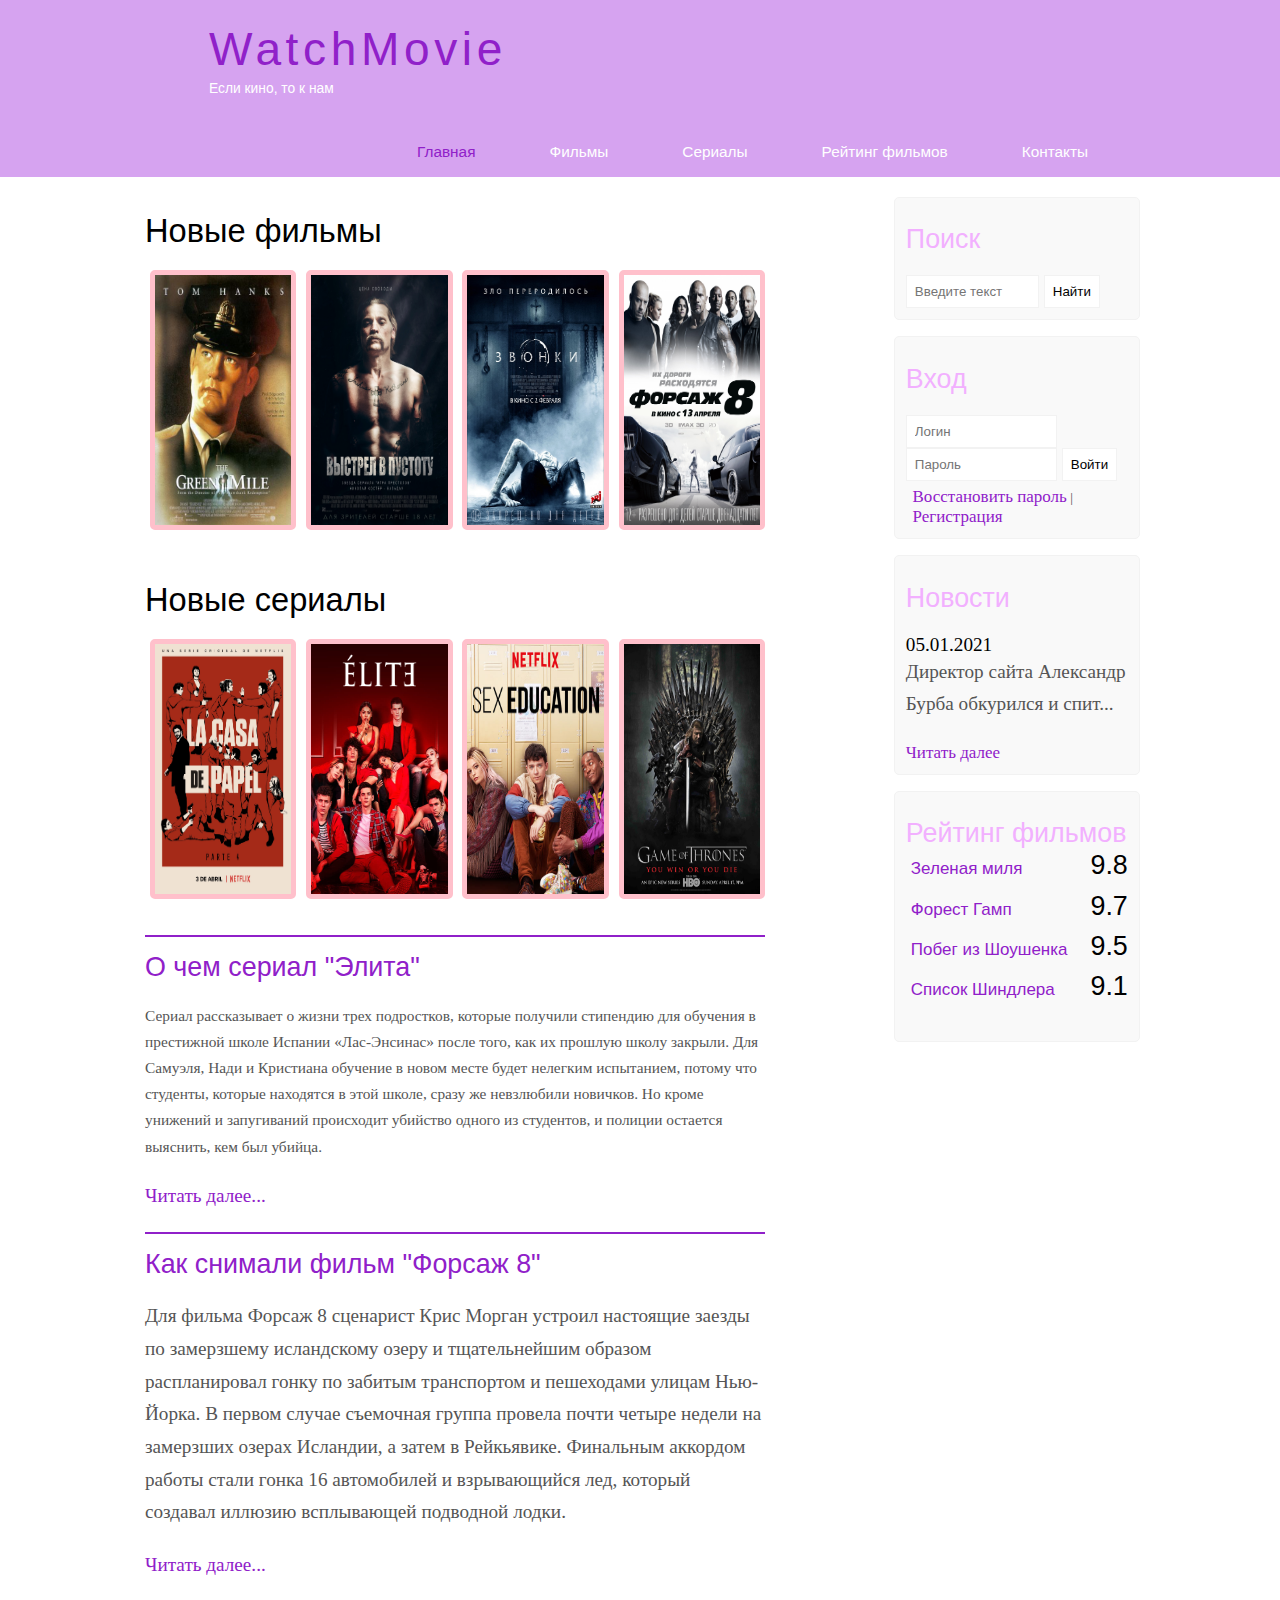
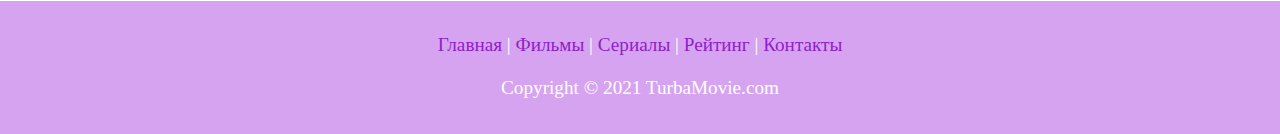
==== index.html @ de48cedc "init commit" ====
<!DOCTYPE html>
<head>
	<meta charset="UTF-8">
	<meta name="viewport" content="width=device-width, initial-scale=1.0">
	<meta name="keywords" content="movie, watch, фильмы, фильмы онлайн">
	<meta name="description" content="Сайт о кино">
	<title>Document</title>
	<link rel="stylesheet" href="assets/css/style.css">
</head>


<body>


	<main>
		<header>
			<div class="logo">
				<div class="logo_text">
					<h1><a href="#">WatchMovie</a></h1>
					<h2>Если кино, то к нам</h2>
				</div>
				
			</div>
			<menu>
					<li class="selected"><a href="index.html">Главная</a></li>
					<li><a href="films.html">Фильмы</a></li>
					<li><a href="#">Сериалы</a></li>
					<li><a href="rating.html">Рейтинг фильмов</a></li>
					<li><a href="contact.html">Контакты</a></li>
				</menu>
		</header>


		<div class="site_content">
			<div class="sidebar_container">
				
				<div class="sidebar">
					<h2>Поиск</h2>
					<form action="#" method="post" id="search_form">
						<input type="search" name="search_field" placeholder="Введите текст"/>
						<input type="submit" class="btn" value="Найти" />
					</form>
				</div>
				<div class="sidebar">
					<h2>Вход</h2>
					<form action="#" method="post" id="login">
						<input type="text" name="login_field" placeholder="Логин"/>
						<input type="password" name="password_field" placeholder="Пароль"/>
						<input type="submit" class="btn" value="Войти" />
						<div class="lables_passreg_text">
							<span><a href="#">Восстановить пароль</a></span> | <span><a href="#">Регистрация</a></span>
						</div>
						


					</form>
				</div>
				<div class="sidebar">
					<h2>Новости</h2>
					<span>05.01.2021</span>
					<p>Директор сайта Александр Бурба обкурился и спит...</p>
					<a href="#">Читать далее</a>
				</div>

				<div class="sidebar">
					<h2>Рейтинг фильмов
						<ul>
							<li><a href="#">Зеленая миля</a><span class="rating_sidebar"> 9.8</span></li>
							<li><a href="#">Форест Гамп</a><span class="rating_sidebar">9.7</span></li>
							<li><a href="#">Побег из Шоушенка</a><span class="rating_sidebar">9.5</span></li>
							<li><a href="#">Список Шиндлера</a><span class="rating_sidebar">9.1</span></li>
						</ul>
					</h2>
				</div>
			</div>

			<div class="content">
				
				<h1>Новые фильмы</h1>

				<div class="films_block">
					<a href="#"><img src="assets/img/green.jpg" width="150" height="250"></a>
					<a href="#"><img src="assets/img/выстрел в пустоту.jpg"width="150" height="250" ></a>
					<a href="#"><img src="assets/img/звонки.jpg" width="150" height="250"></a>
					<a href="show.html"><img src="assets/img/форсаж 8.jpg" width="150" height="250"></a>

				</div>


				<h1>Новые сериалы</h1>
				<div class="films_block">
					<a href="#"><img src="assets/img/бумажный дом.jpg" width="150" height="250"></a>
					<a href="#"><img src="assets/img/элита.jpg"width="150" height="250" ></a>
					<a href="#"><img src="assets/img/половое воспитание.jpg" width="150" height="250"></a>
					<a href="#"><img src="assets/img/игра престолов.jpg" width="150" height="250"></a>

				</div>

			<div class="posts">
				
				<hr>
				<h2> <a href="#">О чем сериал "Элита"</a></h2>

				<div class="posts_content">
					
					<p>
						Сериал рассказывает о жизни трех подростков, которые получили стипендию для обучения в престижной школе Испании «Лас-Энсинас» после того, как их прошлую школу закрыли. Для Самуэля, Нади и Кристиана обучение в новом месте будет нелегким испытанием, потому что студенты, которые находятся в этой школе, сразу же невзлюбили новичков. Но кроме унижений и запугиваний происходит убийство одного из студентов, и полиции остается выяснить, кем был убийца.
					</p>


				</div>
				<p><a href="https://ru.wikipedia.org/wiki/%D0%AD%D0%BB%D0%B8%D1%82%D0%B0_(%D1%82%D0%B5%D0%BB%D0%B5%D1%81%D0%B5%D1%80%D0%B8%D0%B0%D0%BB)">Читать далее...</a></p>
				
			</div>

			<hr>
				<h2> <a href="#">Как снимали фильм "Форсаж 8"</a></h2>

				<div class="posts_content">
					
					<p>
						Для фильма Форсаж 8 сценарист Крис Морган устроил настоящие заезды по замерзшему исландскому озеру и тщательнейшим образом распланировал гонку по забитым транспортом и пешеходами улицам Нью-Йорка. В первом случае съемочная группа провела почти четыре недели на замерзших озерах Исландии, а затем в Рейкьявике.  Финальным аккордом работы стали гонка 16 автомобилей и взрывающийся лед, который создавал иллюзию всплывающей подводной лодки.
					</p>


				</div>
				<p><a href="http://www.kinometro.ru/technology/show/name/Forsazh_8_shooting_8085#:~:text=%D0%94%D0%BB%D1%8F%20%D1%84%D0%B8%D0%BB%D1%8C%D0%BC%D0%B0%20%D0%A4%D0%9E%D0%A0%D0%A1%D0%90%D0%96%208%20%D0%BE%D0%BD,%D0%98%D1%81%D0%BB%D0%B0%D0%BD%D0%B4%D0%B8%D0%B8%2C%20%D0%B0%20%D0%B7%D0%B0%D1%82%D0%B5%D0%BC%20%D0%B2%20%D0%A0%D0%B5%D0%B9%D0%BA%D1%8C%D1%8F%D0%B2%D0%B8%D0%BA%D0%B5.">Читать далее...</a></p>
				
			</div>

			</div>



		</div>
		<footer>
			<p>
				<a href="index.html">Главная</a> |
				<a href="films.html">Фильмы</a> |
				<a href="#">Сериалы</a> |
				<a href="rating.html">Рейтинг</a> |
				<a href="contact.html">Контакты</a> 
				<p>Copyright © 2021 TurbaMovie.com</p>
		</p></footer>
	</main>
</body>
</html>
---- assets/css/style.css ----
*{
	margin: 0;
	padding: 0;
}

body{
	font-size: 1.2em;
	background-color: #fff;
	color: #555;
}

p{
	padding: 0 0 20px 0;
	line-height: 1.7em;
}

input[type="text"], input[type="password"], input[type="search"] {
	color: #5d5d5d;
	width: 60%;
	padding: 8px;
}

h1, h2 {
	font: normal 170% 'century gothic', arial;
	margin: 0 0 15px 0;
	padding: 15px 0 5px 0;
	color: #000;
}

h2{
	font-size: 140%
}

a, a:hover {
	outline: none;
	text-decoration: none;
	color: #9020c9; 
}

input, textarea{
	outline: none;
	border: none;
	border: solid 1px #f2f2f2;
}

header{
	background-color: #d6a3f0;
	height: 177px;
	font-size: 0.8em;
	margin-left: 0px;
	margin-right: 0px;
	min-width: 900px;
}
ul {
	margin: 2px 0 22px 17px;
}

ul li {
	margin 0 0 6px 0;
	padding: 0 0 4px 5px;
	line-height: 1.2em;
}

main, footer, .logo, .menubar, .site_content {
margin-left: auto;
margin-right: auto;
}

.logo {
	width: 880px;
	padding-bottom: 40px;
}

.logo h1, .logo h2{
	font: normal 300% 'century gothic', arial, sans-serif;
	margin: 0 0 0 9px;
}

.logo_text h1, .logo_text a, .logo_text a:hover{
	padding: 22px 0 0 0;
	color: #9020c9;
	letter-spacing: 0.1em;
	text-decoration: none;
}

.logo_text h2{
	font-size: 0.9em;
	padding: 4px 0 0 0;
	color: #fff ;
}

.posts .posts_content {
	font-size: 0.8em;
}

.info_film_page{
	margin-top: 2%;
	margin-bottom: 4%;
}

.info_film_page .label{
font-size: 1.2 em;
}

.info_film_page .value{
	font-size: 1em;
	color: #d6a3f0;
	margin-right: 3%;
}

menu {
	width: 900px;
	height: 46px;
	float: right;
}

footer{
	width: 100%;
	height: 100px;
	padding: 28px 0 5px 0;
	text-align: center;
	background-color: #d6a3f0;
	color: #a8aa94;
	margin-left: 0px;
	margin-right: 0px;
	min-width: 900px;
}

.description_film {
	margin-bottom: 15%;
}

.description_film img {
	float: left;
	margin-right: 2%;
	border-radius: 5px;
	border: solid 5px pink;
}

.info_film {
	margin-bottom: 5%;
	background-color: #f9f9f9;
	padding: 5%;
	height: 270px;
}

.info_film img {
	float: left;
	margin-right: 2%;
	border-radius: 5px;	
	border: solid 5px pink;
	width: 25%;	
}

table {
	width: 100%;
	border: solid 1px #f4f4f4;
}

td {
	padding: 2%;
	border: solid 1px #f4f4f4

}

td img {
	vertical-align: middle;
}

.center {
	text-align: center;
}
.rating {
	font-weight: bold;
}

button {
	background-color: #d6a3f0;
	padding: 2%;
	color: white;
	border-radius: 5px;
	float: right;
	margin-top: 5%;
	clear: both;
	font-size: 0.8em;
}

button a {
	color: white;
}

.send {
	margin-bottom: 4%;
}

.send input[type="text"], textarea {
	border: solid 1px #c3c3c3;
	margin-bottom: 2%;
}

.send input[type="text"] {
	width: 98%;
}

.send textarea {
	width: 624px;
	height: 200px;
}

.send input[type="submit"] {
	background-color: #d6a3f0;
	padding: 3%;
	color: white;
	border-radius: 5px;
}


.reviews {
	margin-bottom: 4%;
	font-size: 0.9em;
}

.reviews .review_name {
	background-color: #d6a3f0;
	color: white;
	padding: 1%;
	border-top-left-radius: 5px;
	border-top-right-radius: 5px; 
}

.reviews .review_text {
	padding-top: 2%;
	padding-bottom: 2%;
	padding-left: 2%;

}

footer p {
	color: white;
	padding: 0 0 10px 0;
}
footer a:hover{
	color: #fff;
	text-decoration: none;
}

 menu li{
	float: left;
	padding: 0 0 0 9px;
	list-style: none;
	margin: 1px 2px 0 0;
}

menu li a {
	font: normal 100% 'trebuchet ms', sans-serif;
	display: block;
	height: 20px;
	padding: 6px 35px 5px 28px;
	color: #fff;
	text-decoration: none;
}

menu li.selected a {
	color: #9020c9;
}

menu li a:hover {
	color: #38104d;
}

span {

	color : black;
}

hr{
	border: solid 1px #9020c9;
}

.films_block {
	margin-bottom: 5%;
}

.films_block img {
	margin-left: 5px;
	border-radius: 5px;
	border: solid 5px pink;
	width: 22%;
}



.site_content{	
	width: 1000px; 
	overflow: hidden;
	margin: 20px auto 0 auto;
	background-color: white;
}

.sidebar_container {
	float: right;
	width: 224px;
}

.sidebar {
	float: right;
	width: 222px;
	padding: 5%;
	margin: 0 0 16px 0;
	border: solid 1px #f2f2f2;
	border-radius: 5px;
	background-color: #f9f9f9;
}

.btn{
	padding: 8px;
	background-color: white;
	cursor: pointer;
}

.sidebar h2{
	color: #f2b0ff;
}

.lables_passreg_text {
	font-size: 0.7em;
	margin-top: 3%;
	margin-left: 3%;
}

.sidebar ul{
	margin: 0;
}

.sidebar ul li {
	list-style-type: none;
	margin: 0 0 0 0;
}

.sidebar .rating_sidebar {
	float: right;
}

.sidebar a {
	font-size: 17px;
}



.content {
	text-align: left;
	width: 620px;
	padding: 0 0 0 5px;
	float: left;
}

.content a {
	text-decoration: none;
}

/*CSS Mobile*/


@media only screen 
and (min-device-width : 375px)
and (max-device-width : 667px) {

	header {
		background-color: #2e0046;
		min-width: 100%;
		height: 20%;
		text-align: center;
	}

	.logo {
		width: 100%;
	}

	.site_content {
		width: 100%;
	}

	menu {
		width: 100%;
		height: 100%;
		float: none;
	}

	menu li {
		margin: 0;
		padding: 0;
		float: none;
	}

	.content {
		width: 100%;
		text-align: center;
	}

	.content h1, h2 {
		font: normal 110% 'century gothic', arial;
	}

	.films_block img {
		width: 43%;
	}

	.site_content {
		width: 100%;
		text-align: center;
	}

	.sidebar_container {
		display: none;
	}

	footer {
		display: none;
	}

	.posts_content p {
		line-height: 1.5 em;
		padding: 3%;
		text-align: left;
	}

	.posts p {
		font-size: 120%;
	}

	table {
		display: block;
	}

	th{
		font-size: 75%;
	}

	td {
		padding: 0;
		margin: 0;
		font-size: 95%;
		text-align: left;
	}

	td img {
		width: 75%;
	}

	video {
		width: 85%;
		height: 100%;
	}

	.description_film {
		width: 90%;
		text-align: left;
		margin-left: 2%
	}

	.description_film img {
		float: none;
		height: 85%;
		width: 75%;
		display: block;
		margin: 0;
		padding: 0;
		margin-left: 11%;
		margin-bottom: 7%;
	}

	.reviews {
		text-align: left;
		width: 97%;
	}

	.send input[type="text"] {
		width: 80%;
	}

	.send textarea {
		width: 85%;
	}
}
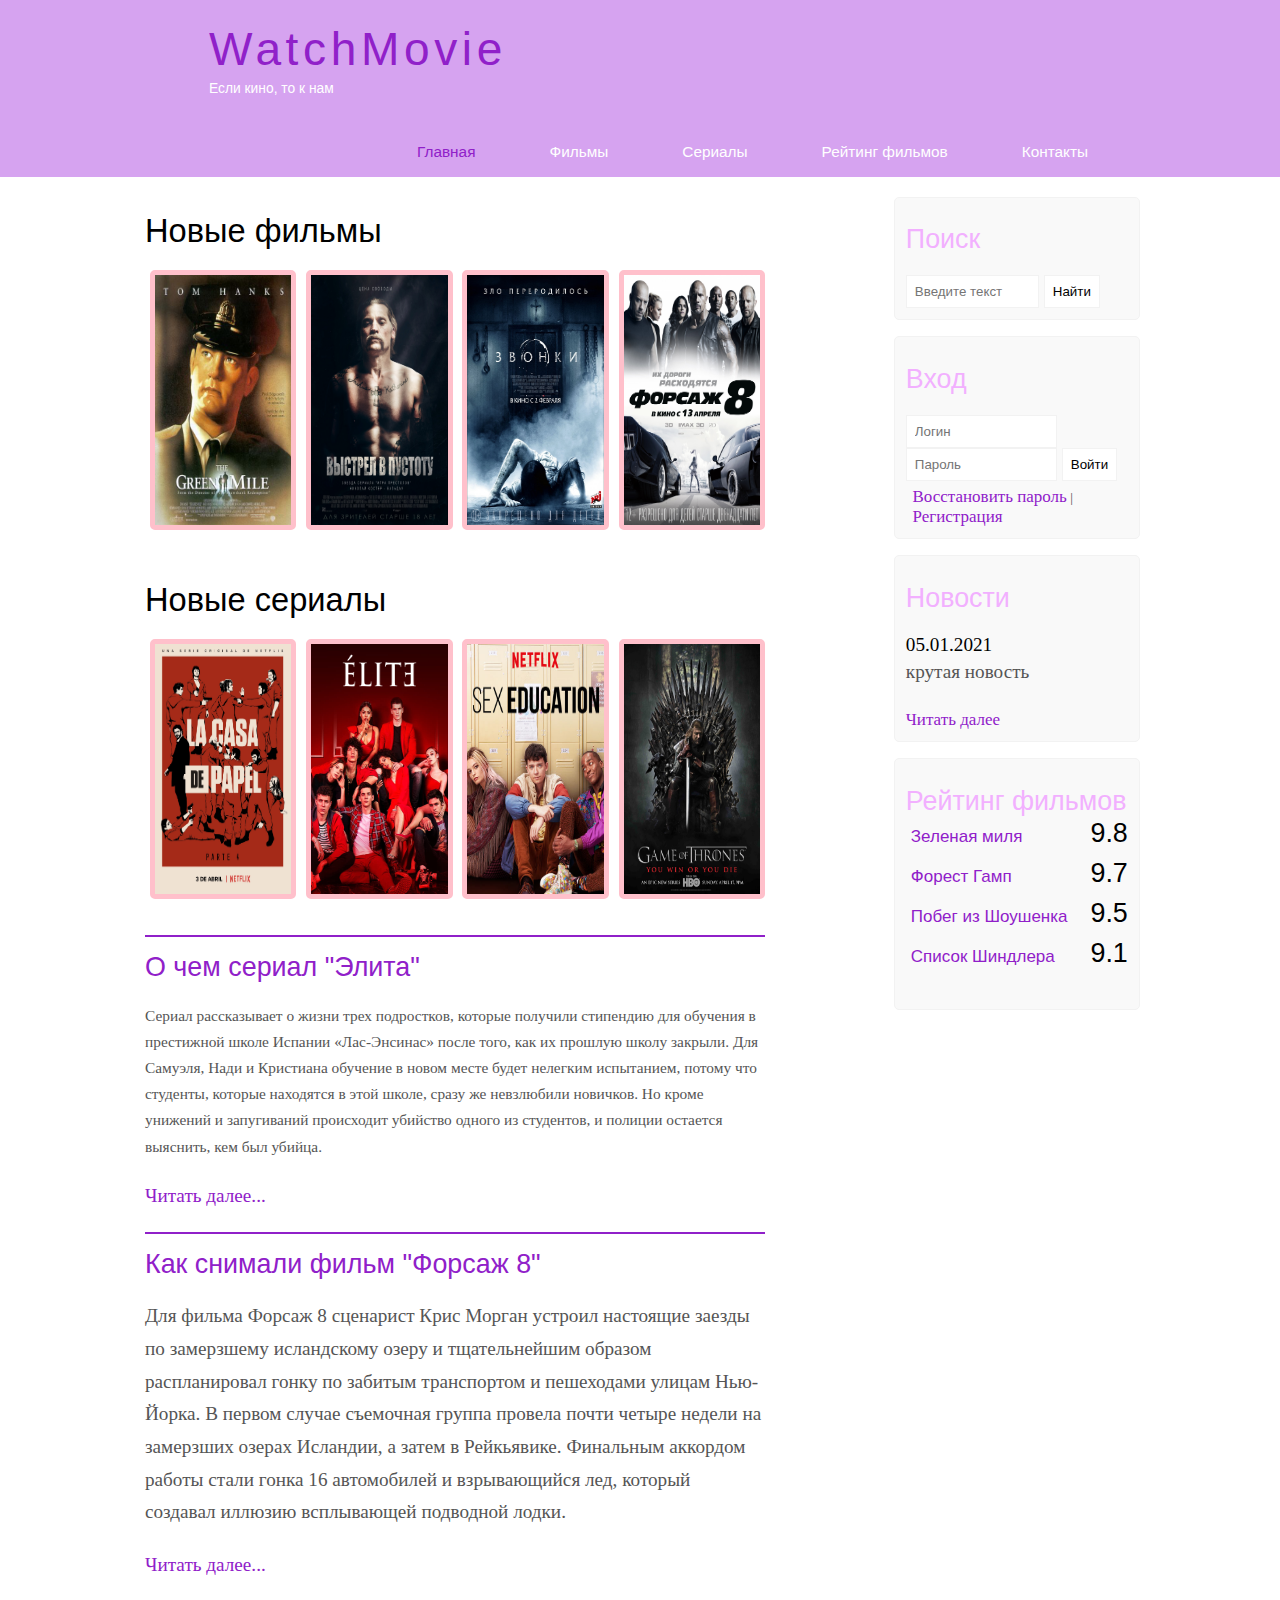
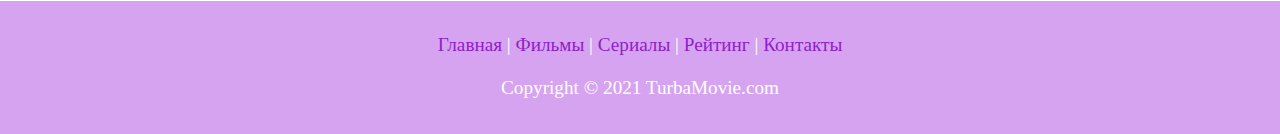
==== commit 3d518cff: "Update index.html" ====
--- a/index.html
+++ b/index.html
@@ -58,7 +58,7 @@
 				<div class="sidebar">
 					<h2>Новости</h2>
 					<span>05.01.2021</span>
-					<p>Директор сайта Александр Бурба обкурился и спит...</p>
+					<p>крутая новость</p>
 					<a href="#">Читать далее</a>
 				</div>
 
@@ -144,4 +144,4 @@
 		</p></footer>
 	</main>
 </body>
-</html>+</html>
